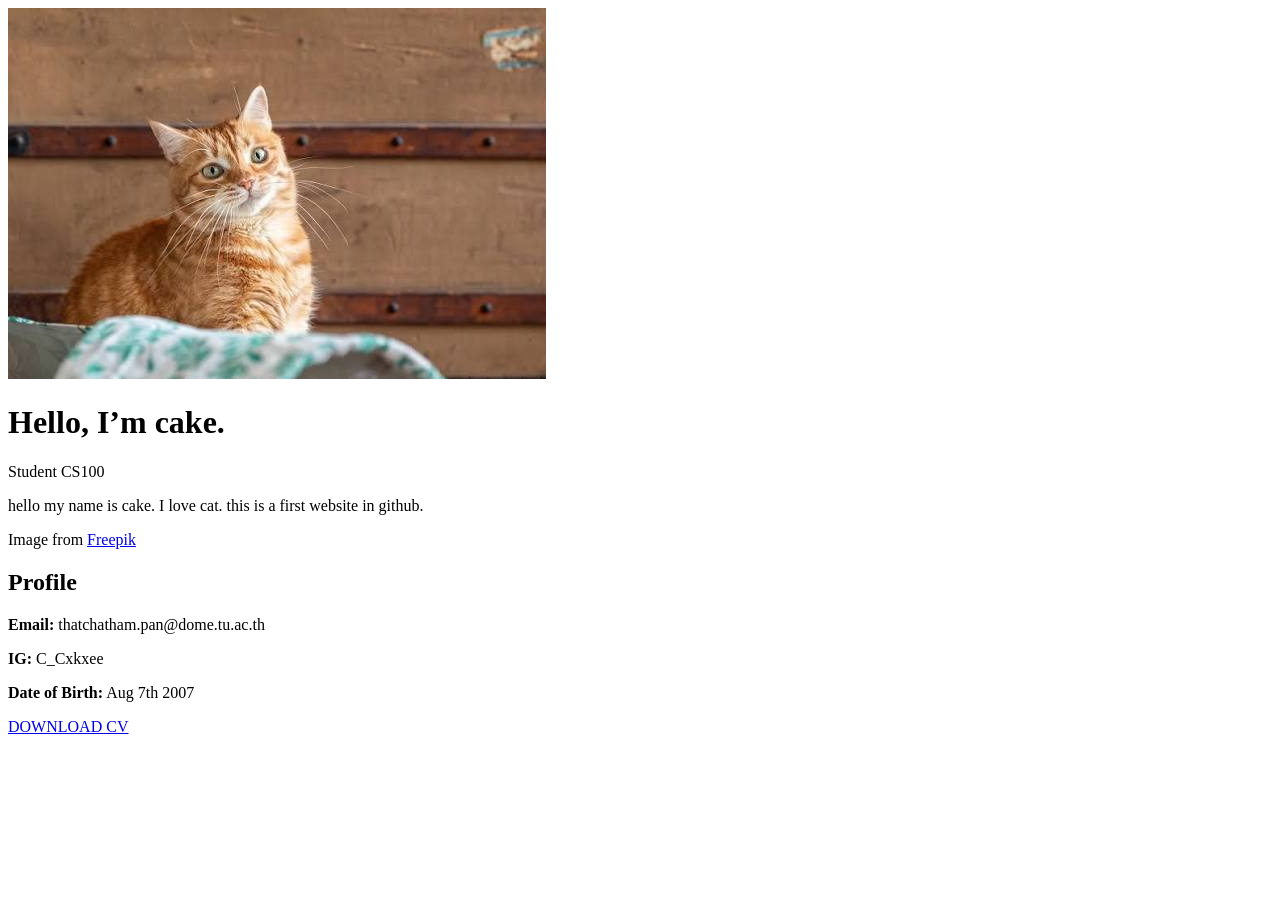
==== index.html @ 6399b76c "Rename profile_index.html to index.html" ====
<!DOCTYPE html>
<html>

<head>
    <title>John - Profile</title>
</head>

<body>

    <div>

        <div>
            <img src="profile.jpg" alt="Portrait of John">
        </div>

        <div>
            <h1>Hello, I’m cake.</h1>

            <p>Student CS100</p>

            <p>
                hello my name is cake. I love cat. this is a first website in github.
                
            </p>

            <p>
                Image from <a href="#">Freepik</a>
            </p>

            <h2>Profile</h2>

            <p><strong>Email:</strong> thatchatham.pan@dome.tu.ac.th</p>
            <p><strong>IG:</strong> C_Cxkxee </p>
            <p><strong>Date of Birth:</strong> Aug 7th 2007</p>

            <p>
                <a href="#">DOWNLOAD CV</a>
            </p>
        </div>

    </div>

</body>

</html>
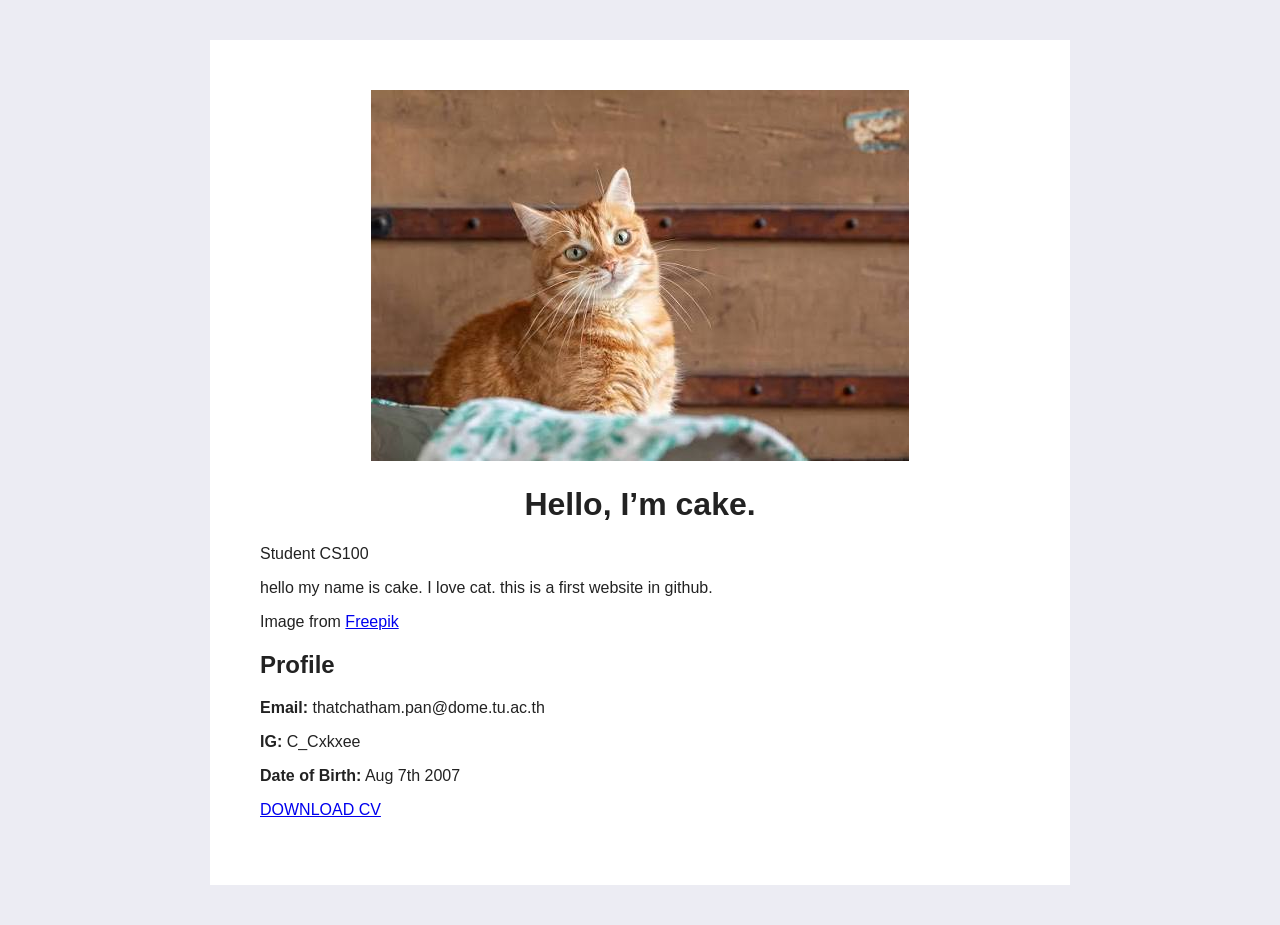
==== commit a5e5f6bc: "cake" ====
--- a/index.html
+++ b/index.html
@@ -1,15 +1,15 @@
 <!DOCTYPE html>
 <html>
-
+    <link rel="stylesheet" href="style.css">
 <head>
     <title>John - Profile</title>
 </head>
 
 <body>
 
-    <div>
+    <div class="page">
 
-        <div>
+        <div class="img">
             <img src="profile.jpg" alt="Portrait of John">
         </div>
 
--- a/style.css
+++ b/style.css
@@ -0,0 +1,19 @@
+body {
+    margin: 0;
+    background-color: #ececf3;
+    font-family: Arial, sans-serif;
+    color: #222222;
+}
+.page {
+    width: 760px;
+    margin: 40px auto;
+    background-color: white;
+    padding: 50px;
+}
+h1 {
+    text-align: center;
+}
+
+.img {
+    text-align: center;
+}
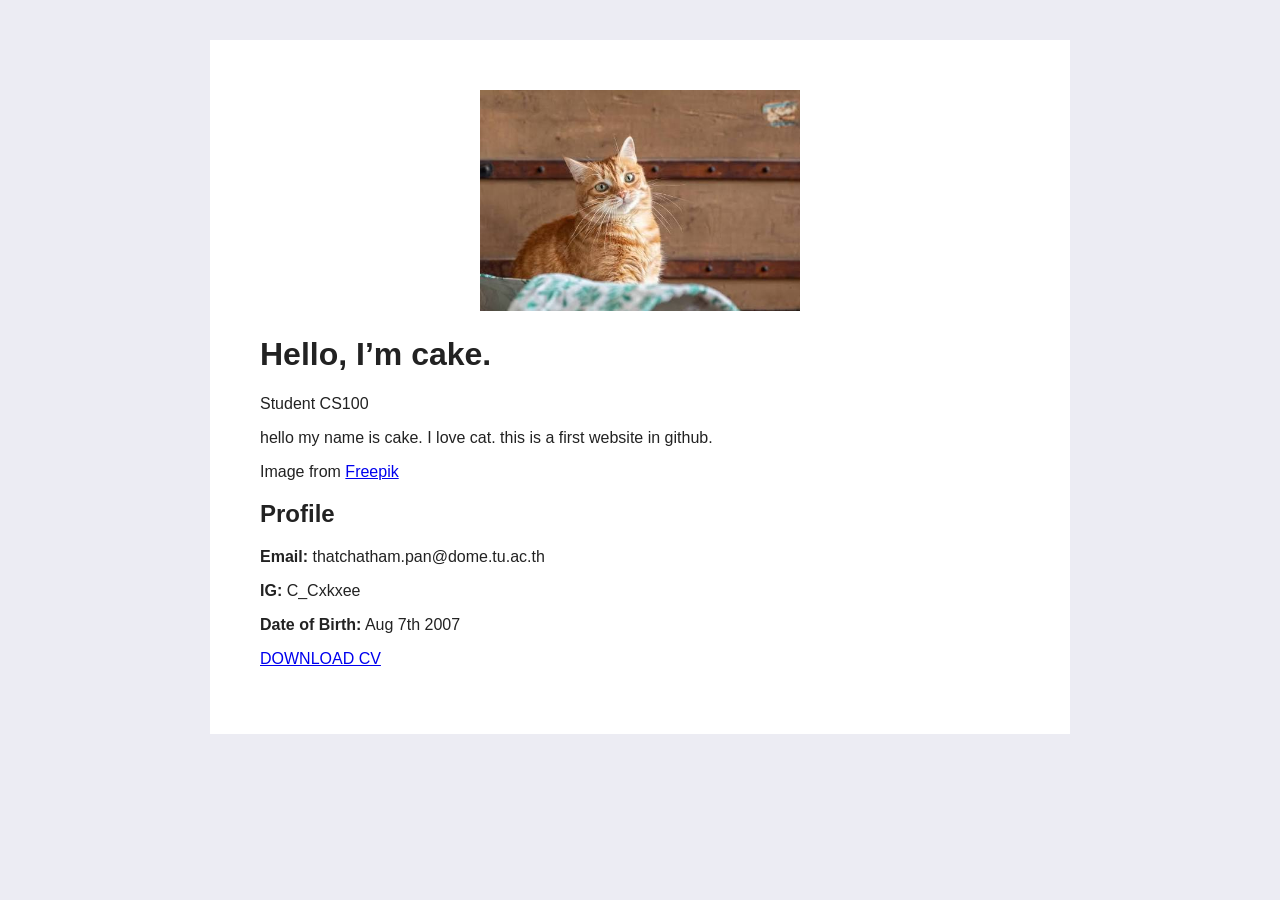
==== commit b7cf8a16: "Update index.html" ====
--- a/index.html
+++ b/index.html
@@ -9,8 +9,8 @@
 
     <div class="page">
 
-        <div class="img">
-            <img src="profile.jpg" alt="Portrait of John">
+        <div class="photo">
+            <img src="profile.jpg" alt="Portrait of John" class = ".photo img">
         </div>
 
         <div>
--- a/style.css
+++ b/style.css
@@ -10,10 +10,13 @@
     background-color: white;
     padding: 50px;
 }
-h1 {
-    text-align: center;
+.photo {
+text-align: center;
 }
-
-.img {
-    text-align: center;
-}+.photo img {
+width: 320px;
+}
+.info {
+width: 620px;
+margin: 40px auto 0 auto;
+}
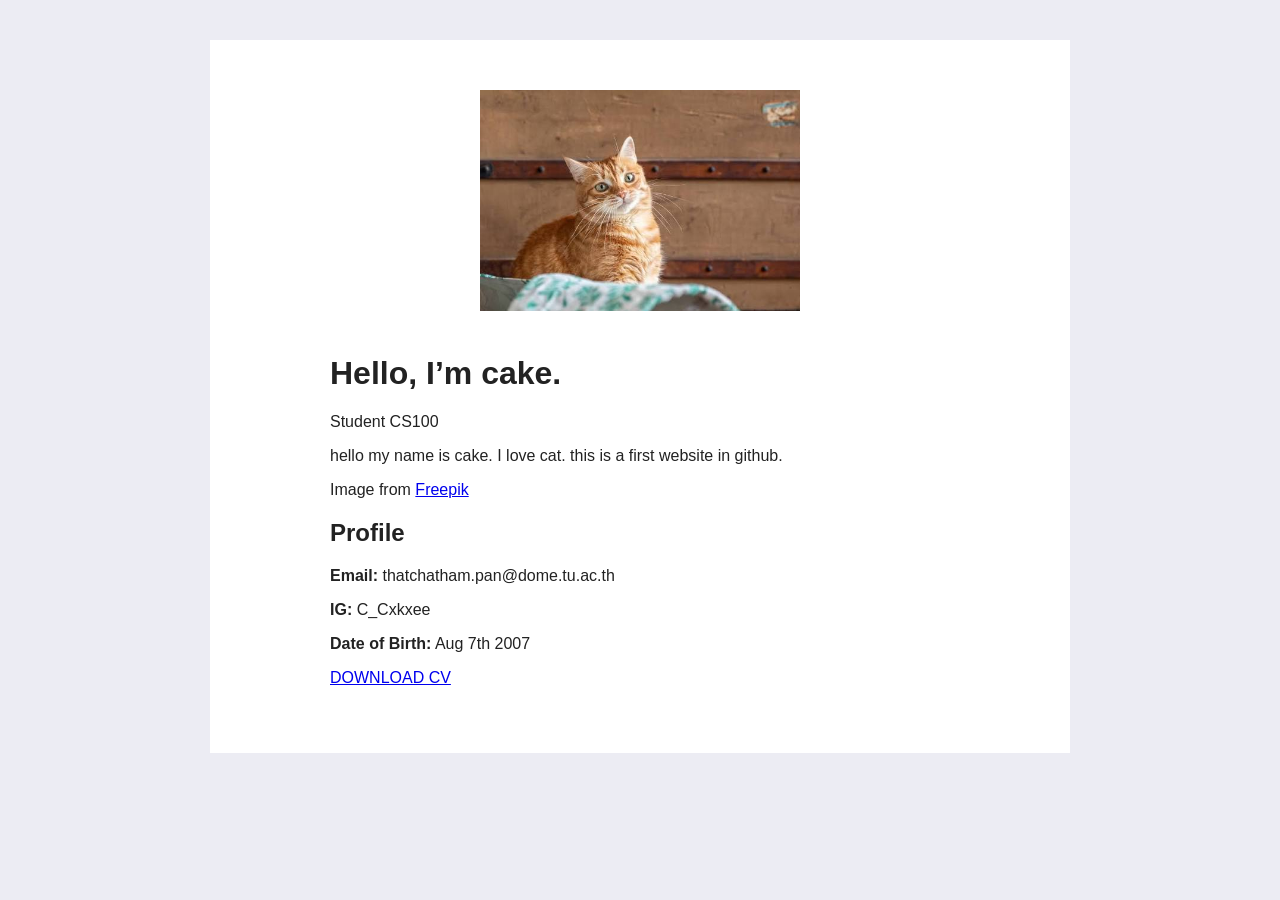
==== commit a9efcf51: "Update index.html" ====
--- a/index.html
+++ b/index.html
@@ -10,10 +10,10 @@
     <div class="page">
 
         <div class="photo">
-            <img src="profile.jpg" alt="Portrait of John" class = ".photo img">
+            <img src="profile.jpg" alt="Portrait of John">
         </div>
 
-        <div>
+        <div class="info">
             <h1>Hello, I’m cake.</h1>
 
             <p>Student CS100</p>
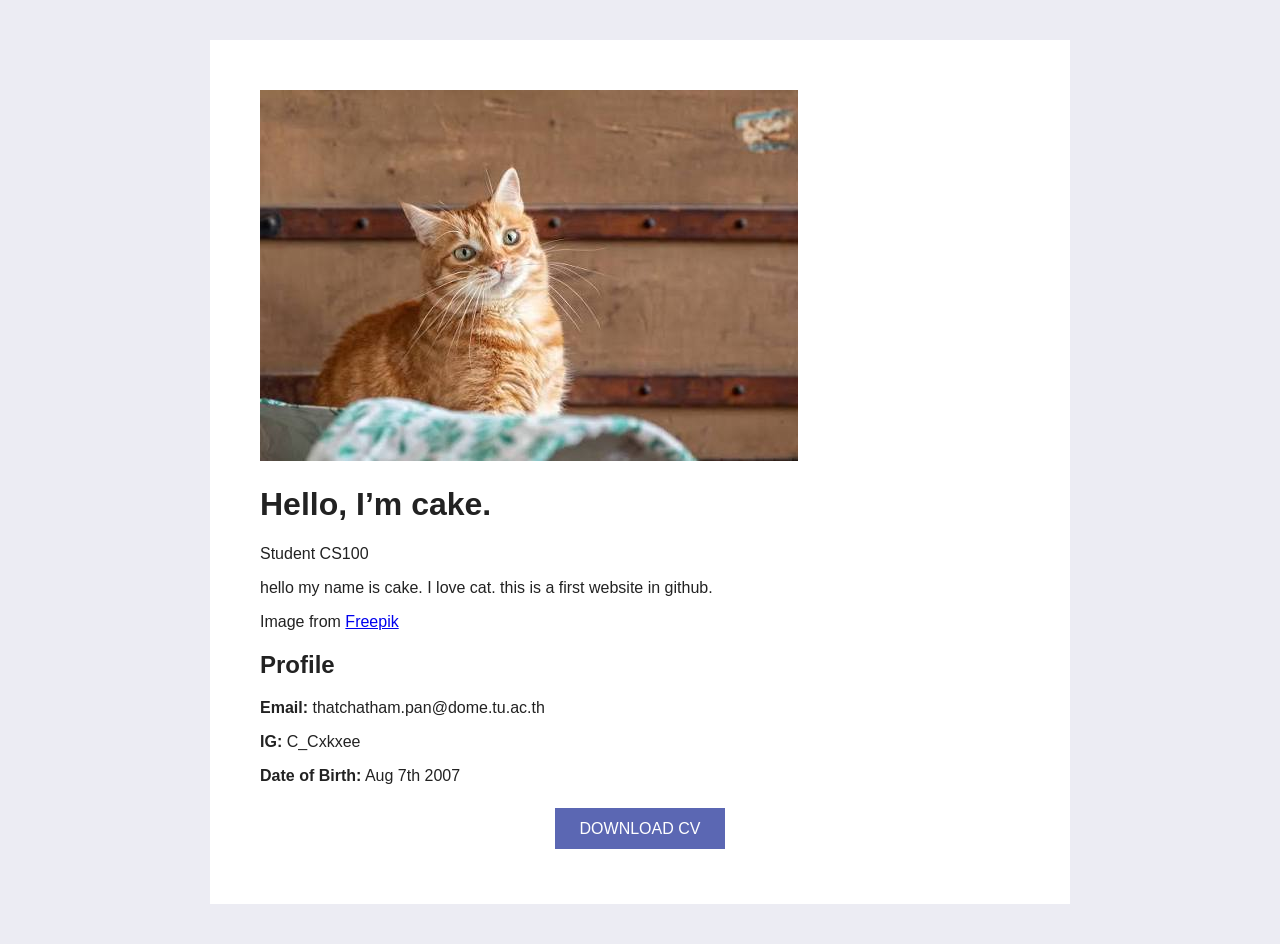
==== commit cf5efb88: "Add a DOWNLOAD CV button link (#1)" ====
--- a/index.html
+++ b/index.html
@@ -9,11 +9,11 @@
 
     <div class="page">
 
-        <div class="photo">
+        <div class="img">
             <img src="profile.jpg" alt="Portrait of John">
         </div>
 
-        <div class="info">
+        <div>
             <h1>Hello, I’m cake.</h1>
 
             <p>Student CS100</p>
@@ -33,7 +33,7 @@
             <p><strong>IG:</strong> C_Cxkxee </p>
             <p><strong>Date of Birth:</strong> Aug 7th 2007</p>
 
-            <p>
+            <p class="button">
                 <a href="#">DOWNLOAD CV</a>
             </p>
         </div>
--- a/style.css
+++ b/style.css
@@ -4,19 +4,35 @@
     font-family: Arial, sans-serif;
     color: #222222;
 }
+
 .page {
     width: 760px;
     margin: 40px auto;
     background-color: white;
     padding: 50px;
 }
+
 .photo {
-text-align: center;
+    text-align: center;
 }
+
 .photo img {
-width: 320px;
+    width: 320px;
 }
+
 .info {
-width: 620px;
-margin: 40px auto 0 auto;
+    width: 620px;
+    margin: 40px auto 0 auto;
 }
+
+.button {
+    text-align: center;
+    margin-top: 35px;
+}
+
+.button a {
+    background-color: #5b67b3;
+    color: white;
+    padding: 12px 25px;
+    text-decoration: none;
+}
